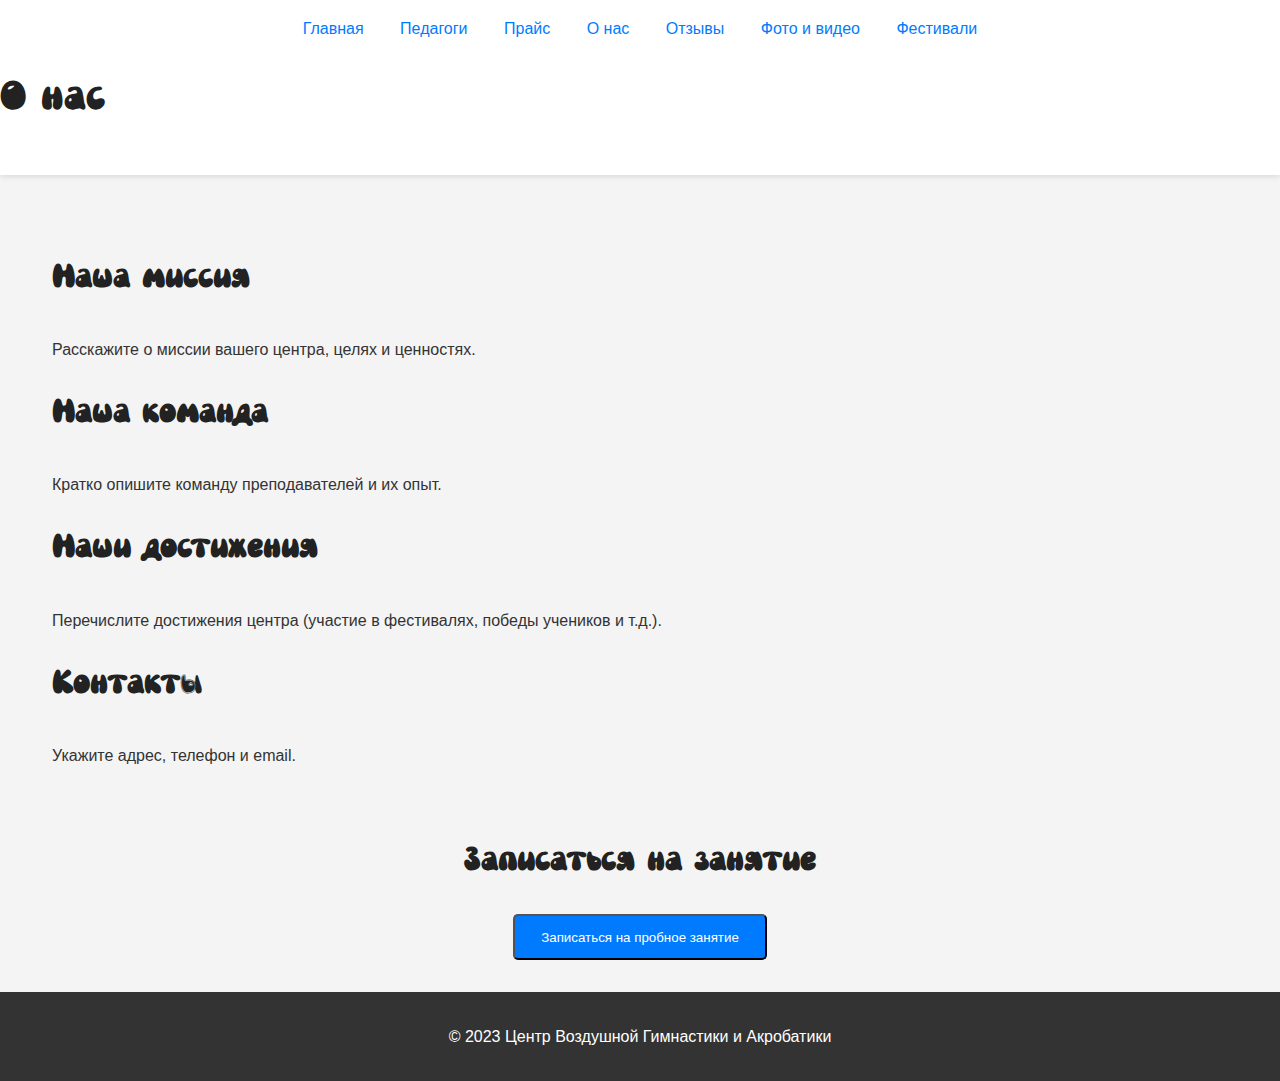
==== about.html @ 1d7b220d "Add files via upload" ====
<!DOCTYPE html>
<html lang="ru">
<head>
    <meta charset="UTF-8">
    <meta name="viewport" content="width=device-width, initial-scale=1.0">
    <title>О нас - Центр Воздушной Гимнастики и Акробатики</title>
    <link rel="stylesheet" href="style.css">
</head>
<body>
    <header>
        <!-- Навигационное меню (такое же, как на главной странице) -->
        <nav>
            <div class="burger-menu">
                <div class="bar"></div>
                <div class="bar"></div>
                <div class="bar"></div>
            </div>
            <ul>
                <li><a href="index.html">Главная</a></li>
                <li><a href="teachers.html">Педагоги</a></li>
                <li><a href="prices.html">Прайс</a></li>
                <li><a href="about.html">О нас</a></li>
                <li><a href="reviews.html">Отзывы</a></li>
                <li><a href="gallery.html">Фото и видео</a></li>
                <li><a href="festivals.html">Фестивали</a></li>
            </ul>
        </nav>
        <h1>О нас</h1>
    </header>

    <main>
        <section class="about-us">
            <h2>Наша миссия</h2>
            <p>Расскажите о миссии вашего центра, целях и ценностях.</p>

            <h2>Наша команда</h2>
            <p>Кратко опишите команду преподавателей и их опыт.</p>

            <h2>Наши достижения</h2>
            <p>Перечислите достижения центра (участие в фестивалях, победы учеников и т.д.).</p>

            <h2>Контакты</h2>
            <p>Укажите адрес, телефон и email.</p>
        </section>

        <section class="booking-section">
            <h2>Записаться на занятие</h2>
            <button id="openModalButton" class="button">Записаться на пробное занятие</button>
        </section>


        <!-- Модальное окно -->
        <div id="bookingModal" class="modal">
          <div class="modal-content">
            <span class="close-modal">&times;</span>
            <h2>Запись на пробное занятие</h2>
            <form id="bookingForm">
              <input type="text" id="name" placeholder="Ваше имя" required>
              <input type="email" id="email" placeholder="Ваш email" required>
              <input type="tel" id="phone" placeholder="Ваш телефон" required>
              <textarea id="message" placeholder="Ваше сообщение"></textarea>
              <button type="submit">Отправить</button>
            </form>
          </div>
        </div>

    </main>

    <footer>
        <p>&copy; 2023 Центр Воздушной Гимнастики и Акробатики</p>
    </footer>
    <script src="script.js"></script>
</body>
</html>
---- style.css ----
/* Общие стили */
body {
    font-family: 'Arial', sans-serif; /* Выберите подходящий шрифт */
    margin: 0;
    padding: 0;
    line-height: 1.6; /* Улучшаем читаемость */
    background-color: #f4f4f4; /* Светло-серый фон */
    color: #333; /* Темно-серый текст */
  }
  
  h1, h2, h3 {
    font-family: "FETesto-Regular";
    font-weight: bold;
    color: #222; /* Более темный заголовок */
  }
  
  h1 {
    font-size: 2.5em;
  }
  
  h2 {
    font-size: 2em;
  }
  
  h3 {
    font-size: 1.5em;
  }
  
  a {
    color: #007bff; /* Синяя ссылка */
    text-decoration: none;
  }
  
  a:hover {
    text-decoration: underline;
  }
  
  .button {
    background-color: #007bff; /* Синяя кнопка */
    color: white;
    padding: 10px 20px;
    text-align: center;
    text-decoration: none;
    display: inline-block;
    border-radius: 5px; /* Скругленные углы */
    cursor: pointer;
  }
  
  
  /* Стили для header */
  header {
    background-color: #fff; /* Белый фон header */
    padding: 1em 0;
    box-shadow: 0 2px 5px rgba(0,0,0,0.1); /* Тень */
  }
  
  nav ul {
    list-style: none;
    margin: 0;
    padding: 0;
    text-align: center; /* Центрируем меню */
  }
  
  nav li {
    display: inline-block;
    margin: 0 1em;
  }
  
  .burger-menu {
    display: none;
    cursor: pointer;
    position: absolute;
    top: 15px;
    right: 15px;
  }
  
  .burger-menu .bar {
    width: 30px;
    height: 3px;
    background-color: #333;
    margin: 5px 0;
    transition: 0.3s;
  }
  
  .burger-menu.active .bar:nth-child(1) {
    transform: rotate(45deg) translate(7px, 7px);
  }
  
  .burger-menu.active .bar:nth-child(2) {
    opacity: 0;
  }
  
  .burger-menu.active .bar:nth-child(3) {
    transform: rotate(-45deg) translate(5px, -5px);
  }
  
  /* Адаптивный дизайн */
  @media (max-width: 768px) {
    nav ul {
      display: none;
    }
    .burger-menu {
      display: block;
    }
    nav ul.active {
      display: block;
      position: absolute;
      top: 100%;
      left: 0;
      width: 100%;
      background-color: #fff;
      text-align: center;
    }
    nav ul.active li {
      display: block;
      margin: 10px 0;
    }
  }
  
  
  /* Стили для main */
  main {
    padding: 2em;
  }
  
  
  /* Стили для секций */
  .hero {
    text-align: center;
    background-image: url('hero-image.jpg'); /* Задний фон */
    background-size: cover;
    background-position: center;
    color: white;
    padding: 4em 0;
  }
  
  .features {
    display: grid;
    grid-template-columns: repeat(auto-fit, minmax(250px, 1fr)); /* Адаптивная сетка */
    grid-gap: 2em;
  }
  
  .feature {
    text-align: center;
    padding: 1em;
    border: 1px solid #ddd;
    border-radius: 5px;
    background-color: white;
  }
  
  .testimonials {
    padding: 2em 0;
  }
  
  .testimonial {
    border: 1px solid #ddd;
    padding: 1em;
    margin-bottom: 1em;
    background-color: white;
  }
  
  /* Стили для footer */
  footer {
    background-color: #333;
    color: white;
    text-align: center;
    padding: 1em 0;
  }


/* Стили для формы */
#bookingForm {
    max-width: 500px; /* Максимальная ширина формы */
    margin: 2em auto; /* Центрирование формы */
    padding: 2em;
    background-color: #fff;
    border-radius: 5px;
    box-shadow: 0 2px 5px rgba(0,0,0,0.1); /* Тень */
  }
  
  #bookingForm label {
    display: block;
    margin-bottom: 0.5em;
    font-weight: bold;
  }
  
  #bookingForm input,
  #bookingForm textarea {
    width: 100%;
    padding: 0.8em;
    margin-bottom: 1em;
    border: 1px solid #ccc;
    border-radius: 5px;
    box-sizing: border-box; /* Убираем проблему с паддингом */
  }
  
  #bookingForm textarea {
    height: 10em; /* Высота textarea */
  }
  
  #bookingForm button[type="submit"] {
    background-color: #007bff;
    color: white;
    padding: 1em 2em;
    border: none;
    border-radius: 5px;
    cursor: pointer;
    transition: background-color 0.3s ease; /* Плавный переход цвета при наведении */
  }
  
  #bookingForm button[type="submit"]:hover {
    background-color: #0069d9; /* Более темный цвет при наведении */
  }
  
  
  /* Стили для модального окна (если используется) */
  #bookingModal {
   display: none; /* Скрыто по умолчанию */
   position: fixed; /* Фиксированное положение */
   z-index: 1; /* Наложение поверх других элементов */
   left: 0;
   top: 0;
   width: 100%;
   height: 100%;
   overflow: auto; /* Добавляем прокрутку, если контент больше экрана */
   background-color: rgba(0,0,0,0.4); /* Полупрозрачный черный фон */
  }
  
  .modal-content {
   background-color: #fefefe;
   margin: 15% auto;
   padding: 20px;
   border: 1px solid #888;
   width: 30%;
   border-radius: 5px;
  }
  
  .close-modal {
   color: #aaa;
   float: right;
   font-size: 28px;
   font-weight: bold;
  }
  
  .close-modal:hover,
  .close-modal:focus {
   color: black;
   text-decoration: none;
   cursor: pointer;
  }
  
/* Стили для модального окна */
.modal {
    display: none; /* Скрыто по умолчанию */
    position: fixed; /* Фиксированное положение */
    z-index: 1; /* Наложение поверх других элементов */
    left: 0;
    top: 0;
    width: 100%;
    height: 100%;
    overflow: auto; /* Добавляем прокрутку, если контент больше экрана */
    background-color: rgba(0,0,0,0.4); /* Полупрозрачный черный фон */
  }
  
  .modal-content {
    background-color: #fefefe;
    margin: 15% auto; /* Автоматическое центрирование */
    padding: 20px;
    border: 1px solid #888;
    width: 80%; /* Ширина модального окна */
    max-width: 600px; /* Максимальная ширина */
    border-radius: 5px;
  }
  
  .close-modal {
    color: #aaa;
    float: right;
    font-size: 28px;
    font-weight: bold;
    cursor: pointer;
  }
  
  .close-modal:hover,
  .close-modal:focus {
    color: black;
    text-decoration: none;
  }

.teachers-list {
    display: grid;
    grid-template-columns: repeat(auto-fit, minmax(300px, 1fr)); /* Адаптивная сетка */
    grid-gap: 20px;
    padding: 20px;
}

.teacher {
    border: 1px solid #ccc;
    padding: 10px;
    border-radius: 5px;
    box-shadow: 2px 2px 5px rgba(0, 0, 0, 0.1);
    text-align: center;
    background-color: #fff;
}

.teacher img {
    max-width: 100%;
    height: auto;
    margin-bottom: 10px;
    border-radius: 5px;
}

.price-list table {
    width: 80%;
    margin: 20px auto;
    border-collapse: collapse;
    border-spacing: 0;
    font-size: 16px;
}

.price-list th,
.price-list td {
    border: 1px solid #ddd;
    padding: 8px;
    text-align: left;
}

.price-list th {
    background-color: #f2f2f2;
    font-weight: bold;
}

.price-list tbody tr:nth-child(even) {
    background-color: #f9f9f9;
}

.booking-section {
    text-align: center;
    margin-top: 2em;
}

.booking-section .button {
    display: inline-block;
    padding: 1em 2em;
    background-color: #007bff;
    color: white;
    text-decoration: none;
    border-radius: 5px;
}

.about-us {
    padding: 20px;
    line-height: 1.6;
  }
  
  .about-us h2 {
    margin-bottom: 1em;
  }
  
  .about-us p {
    margin-bottom: 1em;
  }
  
  .booking-section {
    text-align: center;
    margin-top: 2em;
  }
  
  .booking-section .button {
    display: inline-block;
    padding: 1em 2em;
    background-color: #007bff;
    color: white;
    text-decoration: none;
    border-radius: 5px;
    cursor: pointer;
  }
  
/* ... (предыдущий код) ... */

.reviews-section {
    padding: 20px;
  }
  
  .review {
    border: 1px solid #ccc;
    padding: 10px;
    margin-bottom: 10px;
    border-radius: 5px;
    background-color: #f9f9f9;
  }
  
  .review blockquote {
    margin: 0;
  }
  
  .review p {
    text-align: right;
    font-style: italic;
    margin-top: 5px;
  }
  
/* ... (предыдущий код) ... */

.gallery {
    display: grid;
    grid-template-columns: repeat(auto-fit, minmax(300px, 1fr));
    grid-gap: 20px;
    padding: 20px;
  }
  
  .gallery-item {
    border: 1px solid #ccc;
    padding: 10px;
    border-radius: 5px;
    background-color: #fff;
    box-shadow: 2px 2px 5px rgba(0, 0, 0, 0.1);
  }
  
  .gallery img, .gallery video {
    max-width: 100%;
    height: auto;
  }
  


@font-face {
    font-family: "FETesto-Regular";
    src: url("fonts/FETesto-Regular.ttf")
    format("truetype");
    font-style: normal;
    font-weight: normal;
  }
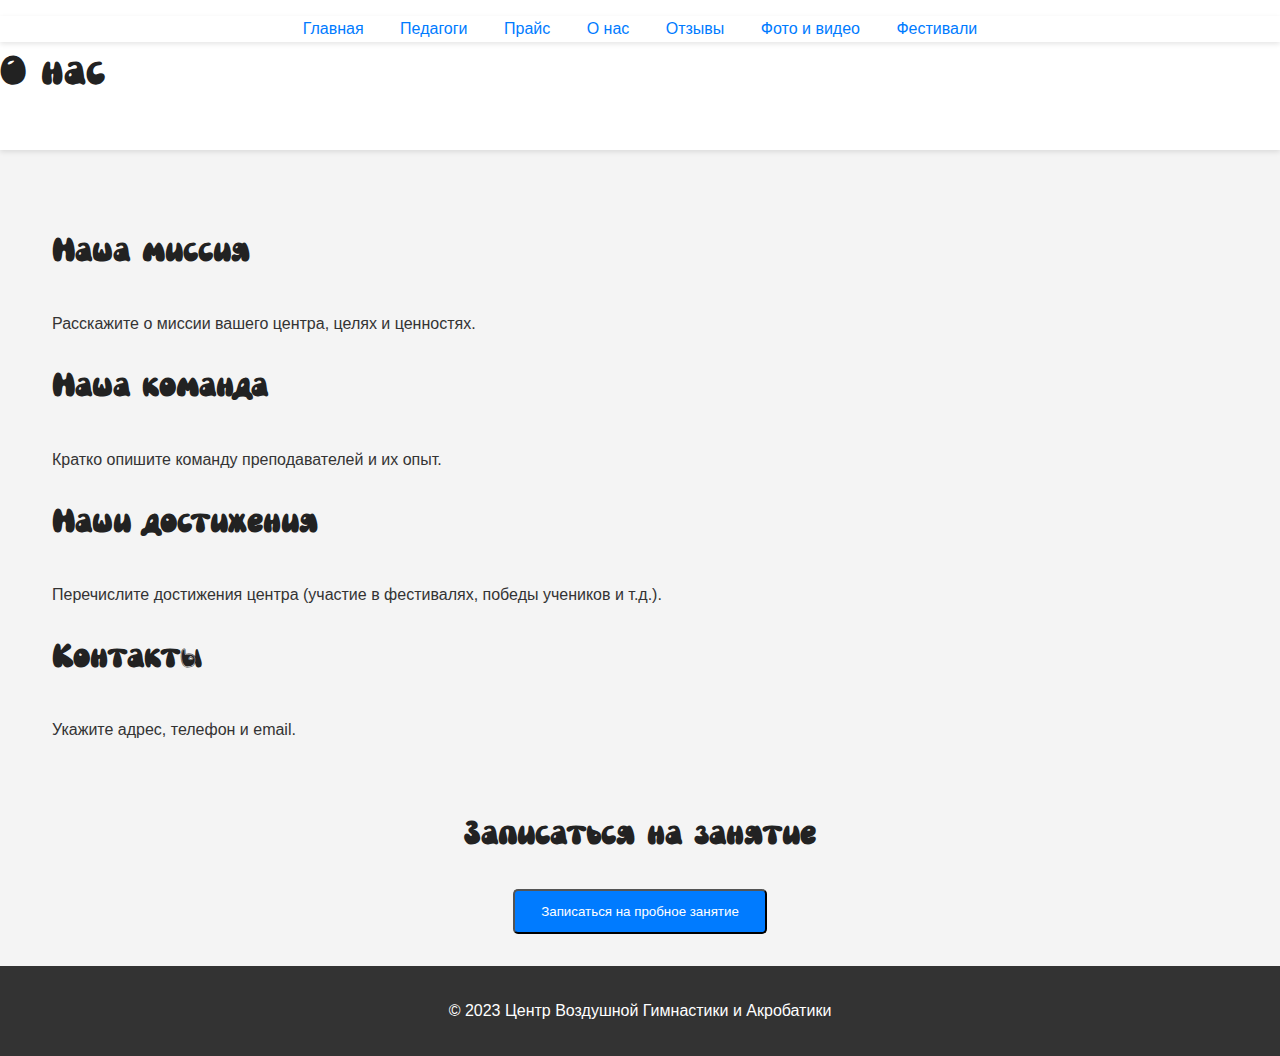
==== commit ab4087be: "Add files via upload" ====
--- a/about.html
+++ b/about.html
@@ -69,6 +69,7 @@
     <footer>
         <p>&copy; 2023 Центр Воздушной Гимнастики и Акробатики</p>
     </footer>
+    <button id="scrollTopButton" class="scrollTopButton">Наверх</button>
     <script src="script.js"></script>
 </body>
 </html>--- a/style.css
+++ b/style.css
@@ -54,17 +54,27 @@
     box-shadow: 0 2px 5px rgba(0,0,0,0.1); /* Тень */
   }
   
+  nav {
+    position: relative;
+  }
+  
   nav ul {
     list-style: none;
     margin: 0;
     padding: 0;
-    text-align: center; /* Центрируем меню */
-  }
-  
-  nav li {
-    display: inline-block;
-    margin: 0 1em;
-  }
+    text-align: center;
+    position: absolute;
+    top: 100%;
+    left: 0;
+    width: 100%;
+    background-color: #fff;
+    display:block;
+    box-shadow: 0 2px 5px rgba(0,0,0,0.1);
+  }
+  
+  nav ul.show { display: block; }
+  
+  nav li { display: inline-block; margin: 0 1em; }
   
   .burger-menu {
     display: none;
@@ -94,28 +104,41 @@
     transform: rotate(-45deg) translate(5px, -5px);
   }
   
-  /* Адаптивный дизайн */
   @media (max-width: 768px) {
     nav ul {
-      display: none;
-    }
-    .burger-menu {
-      display: block;
-    }
-    nav ul.active {
-      display: block;
       position: absolute;
       top: 100%;
       left: 0;
       width: 100%;
       background-color: #fff;
       text-align: center;
+      display: none;
     }
-    nav ul.active li {
-      display: block;
-      margin: 10px 0;
-    }
-  }
+  
+    nav ul.show { display: block; }
+  
+    .burger-menu { display: block; }
+    nav li { display: block; margin: 10px 0; }
+  }
+  
+  /* Стиль для кнопки "Наверх" */
+  .scrollTopButton {
+    display:none;
+    position: fixed;
+    bottom: 20px;
+    right: 20px;
+    padding: 10px 20px;
+    background-color: #007bff;
+    color: white;
+    border: none;
+    border-radius: 5px;
+    cursor: pointer;
+    opacity: 0.8;
+    transition: opacity 0.3s ease;
+    z-index: 100;
+  }
+  
+  .scrollTopButton:hover { opacity: 1; }
   
   
   /* Стили для main */
@@ -416,11 +439,54 @@
     box-shadow: 2px 2px 5px rgba(0, 0, 0, 0.1);
   }
   
-  .gallery img, .gallery video {
+  .gallery img {
     max-width: 100%;
     height: auto;
   }
   
+  .gallery video {
+    max-width: auto;
+    height: 100%;
+  }
+
+
+.swiper {
+    width: 100%;
+    height: 300px; /* Настройте высоту по необходимости */
+}
+
+.swiper-slide img {
+    display: block;
+    width: 100%;
+    height: 100%;
+    object-fit: cover;
+}
+
+.swiper-button-prev, .swiper-button-next {
+    color: #007bff; /* цвет стрелок */
+}
+
+.festivals-list {
+    display: grid;
+    grid-template-columns: repeat(auto-fit, minmax(350px, 1fr)); /* Адаптивная сетка */
+    grid-gap: 20px;
+    padding: 20px;
+}
+
+.festival {
+    border: 1px solid #ccc;
+    padding: 10px;
+    border-radius: 5px;
+    background-color: #fff;
+    box-shadow: 2px 2px 5px rgba(0, 0, 0, 0.1);
+}
+
+.festival img {
+    max-width: 100%;
+    height: auto;
+    margin-bottom: 10px;
+}
+
 
 
 @font-face {
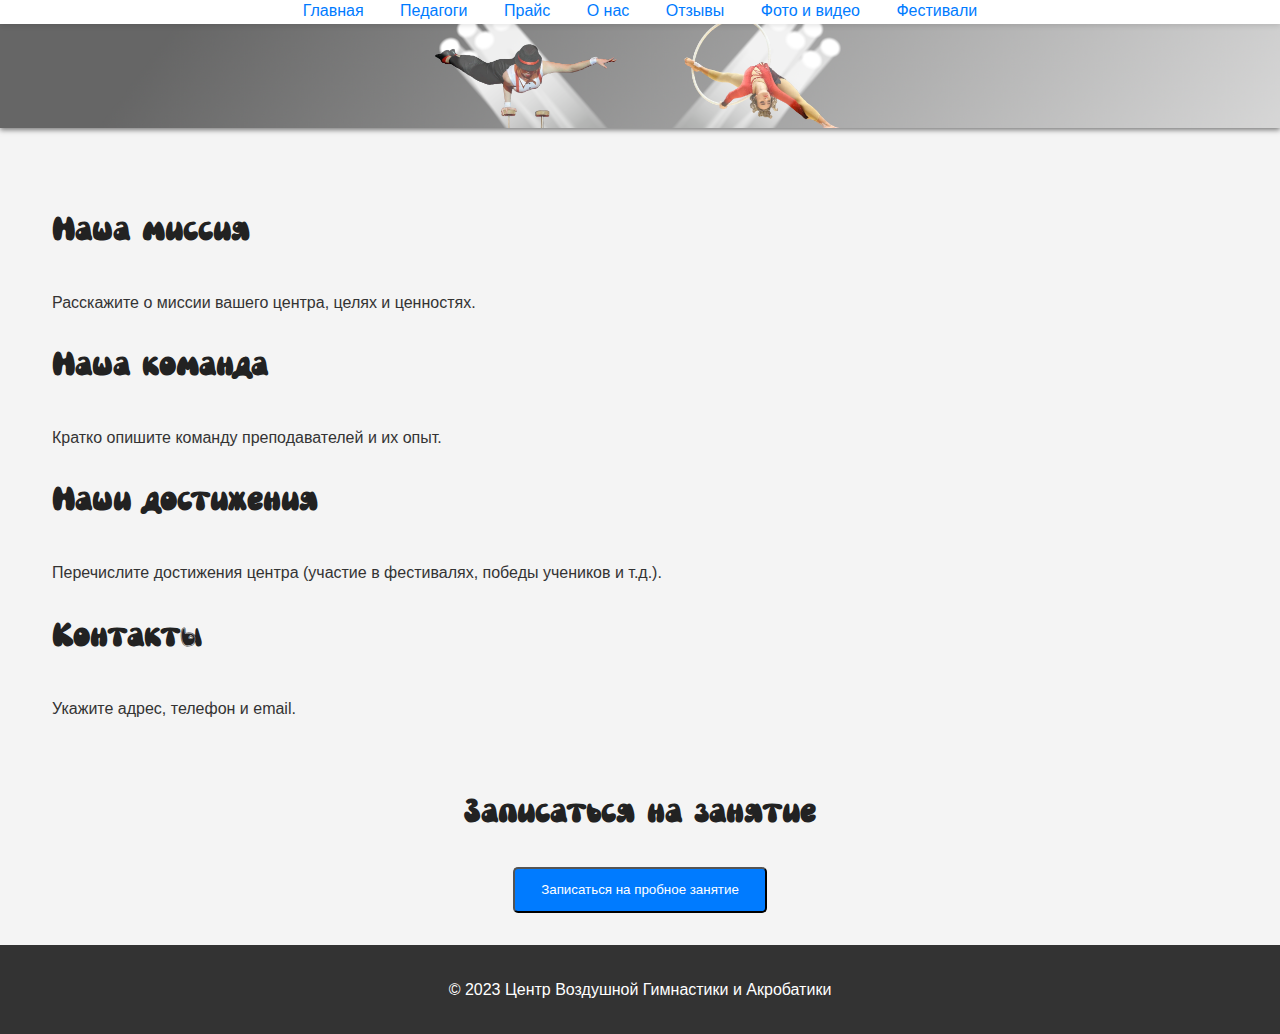
==== commit 2ee4f7c9: "Add files via upload" ====
--- a/about.html
+++ b/about.html
@@ -25,7 +25,7 @@
                 <li><a href="festivals.html">Фестивали</a></li>
             </ul>
         </nav>
-        <h1>О нас</h1>
+
     </header>
 
     <main>
--- a/style.css
+++ b/style.css
@@ -15,7 +15,7 @@
   }
   
   h1 {
-    font-size: 2.5em;
+    font-size: 2.5em; 
   }
   
   h2 {
@@ -49,9 +49,12 @@
   
   /* Стили для header */
   header {
-    background-color: #fff; /* Белый фон header */
-    padding: 1em 0;
-    box-shadow: 0 2px 5px rgba(0,0,0,0.1); /* Тень */
+    background-color: #8a8585; /* Серый фон header */
+    padding: 4em 0;
+    box-shadow: 0 2px 5px rgba(0,0,0,0.5); /* Тень */
+    background: url("fons/NewFone1-2.png") no-repeat;
+    background-size:cover;
+    background-position: center;
   }
   
   nav {
@@ -60,12 +63,12 @@
   
   nav ul {
     list-style: none;
-    margin: 0;
+    margin: -6cap;
     padding: 0;
     text-align: center;
     position: absolute;
     top: 100%;
-    left: 0;
+    left: 6cap;
     width: 100%;
     background-color: #fff;
     display:block;
@@ -121,6 +124,11 @@
     nav li { display: block; margin: 10px 0; }
   }
   
+  .tagline{
+    margin: 0;
+    left: 6cap;
+  }
+
   /* Стиль для кнопки "Наверх" */
   .scrollTopButton {
     display:none;
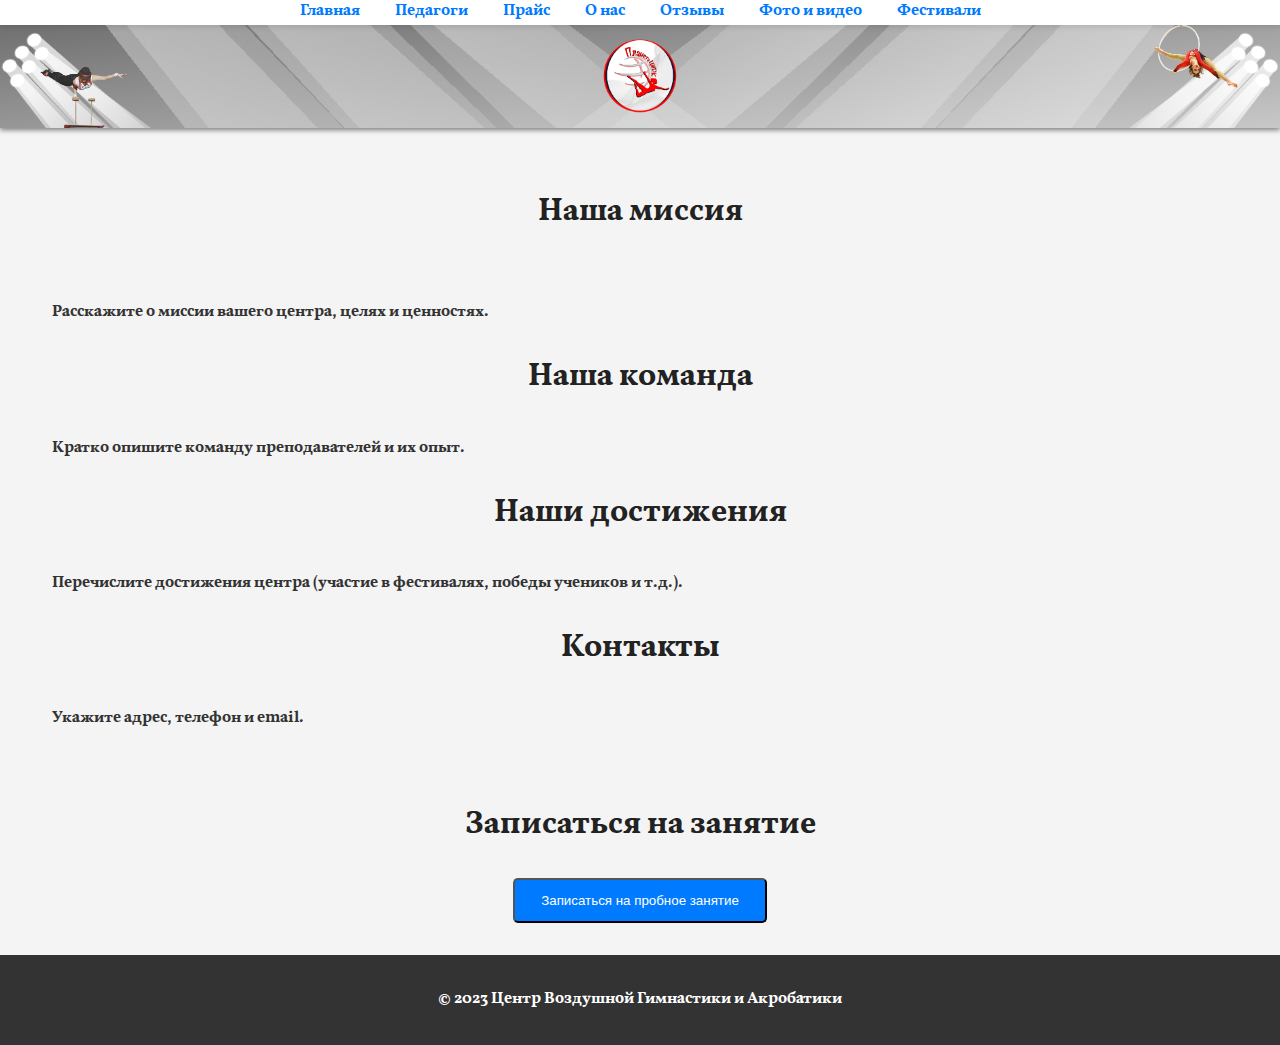
==== commit e72ee70c: "Add files via upload" ====
--- a/about.html
+++ b/about.html
@@ -29,8 +29,9 @@
     </header>
 
     <main>
+        <h2>Наша миссия</h2>
         <section class="about-us">
-            <h2>Наша миссия</h2>
+            
             <p>Расскажите о миссии вашего центра, целях и ценностях.</p>
 
             <h2>Наша команда</h2>
--- a/style.css
+++ b/style.css
@@ -1,6 +1,6 @@
 /* Общие стили */
 body {
-    font-family: 'Arial', sans-serif; /* Выберите подходящий шрифт */
+    font-family: "Vollda-Bold"; /* Выберите подходящий шрифт */
     margin: 0;
     padding: 0;
     line-height: 1.6; /* Улучшаем читаемость */
@@ -9,17 +9,19 @@
   }
   
   h1, h2, h3 {
-    font-family: "FETesto-Regular";
+    font-family: "Vollda-Bold";
     font-weight: bold;
     color: #222; /* Более темный заголовок */
   }
   
   h1 {
     font-size: 2.5em; 
+    text-align: center;
   }
   
   h2 {
     font-size: 2em;
+    text-align: center;
   }
   
   h3 {
@@ -52,9 +54,10 @@
     background-color: #8a8585; /* Серый фон header */
     padding: 4em 0;
     box-shadow: 0 2px 5px rgba(0,0,0,0.5); /* Тень */
-    background: url("fons/NewFone1-2.png") no-repeat;
-    background-size:cover;
-    background-position: center;
+    background: url("fons/alya.png"), url("fons/any.png"), url("fons/Софиты_прав.png"), url("fons/Софиты_лев.png"), url("icons/logo.png"), url("fons/Свет_лев.png"), url("fons/Свет_прав.png"), linear-gradient(to right bottom, rgba(102, 102, 102, 1), rgba(200, 200, 200, 1));
+    background-repeat: no-repeat;
+    background-size: contain, contain, contain, contain, contain, cover, cover;
+    background-position: right, left, right 2em, left 2em, center 0.8em, left, right;
   }
   
   nav {
@@ -432,7 +435,7 @@
   
 /* ... (предыдущий код) ... */
 
-.gallery {
+/* .gallery {
     display: grid;
     grid-template-columns: repeat(auto-fit, minmax(300px, 1fr));
     grid-gap: 20px;
@@ -460,15 +463,66 @@
 
 .swiper {
     width: 100%;
-    height: 300px; /* Настройте высоту по необходимости */
-}
+    height: 300px; /* Настройте высоту по необходимости *
+} 
 
 .swiper-slide img {
     display: block;
     width: 100%;
     height: 100%;
     object-fit: cover;
-}
+} */
+
+.gallery {
+  display: grid; /* Или flex, в зависимости от вашей верстки */
+  grid-template-columns: repeat(auto-fit, minmax(300px, 1fr));
+  grid-gap: 20px;
+  padding: 20px;
+  justify-content: center; /* Центрирование по горизонтали */
+  align-items: center; /* Центрирование по вертикали */
+}
+
+.gallery-item { /* Этот класс предполагается в вашей HTML-разметке */
+  width: 100%; /* Занимаем всю доступную ширину */
+  max-width: 300px; /* Максимальная ширина (для адаптивности) */
+  position: relative; /* Для абсолютного позиционирования внутри */
+  padding-bottom: 56.25%; /* Соотношение сторон 16:9 */
+}
+
+
+.gallery img, .gallery video {
+  position: absolute;
+  top: 0;
+  left: 0;
+  width: 100%;
+  height: 100%;
+  object-fit: cover; /* Обрезаем, сохраняя пропорции */
+  object-position: center center; /* Центрируем изображение/видео внутри контейнера */
+}
+
+
+/* Если используете Swiper: */
+.swiper {
+ width: 100%;
+}
+
+.swiper-slide {
+ width: 100%;
+ position: relative; /* Для абсолютного позиционирования внутри */
+ padding-bottom: 56.25%; /* Соотношение сторон 16:9 (настройте, если нужно другое) */
+}
+
+.swiper-slide img, .swiper-slide video {
+  position: absolute;
+  top: 0;
+  left: 0;
+  width: 100%;
+  height: 100%;
+  object-fit: cover;
+  object-position: center center;
+}
+
+
 
 .swiper-button-prev, .swiper-button-next {
     color: #007bff; /* цвет стрелок */
@@ -498,9 +552,9 @@
 
 
 @font-face {
-    font-family: "FETesto-Regular";
-    src: url("fonts/FETesto-Regular.ttf")
-    format("truetype");
+    font-family: "Vollda-Bold";
+    src: url("fonts/Vollda-Bold.otf")
+    format("opentype");
     font-style: normal;
     font-weight: normal;
   }
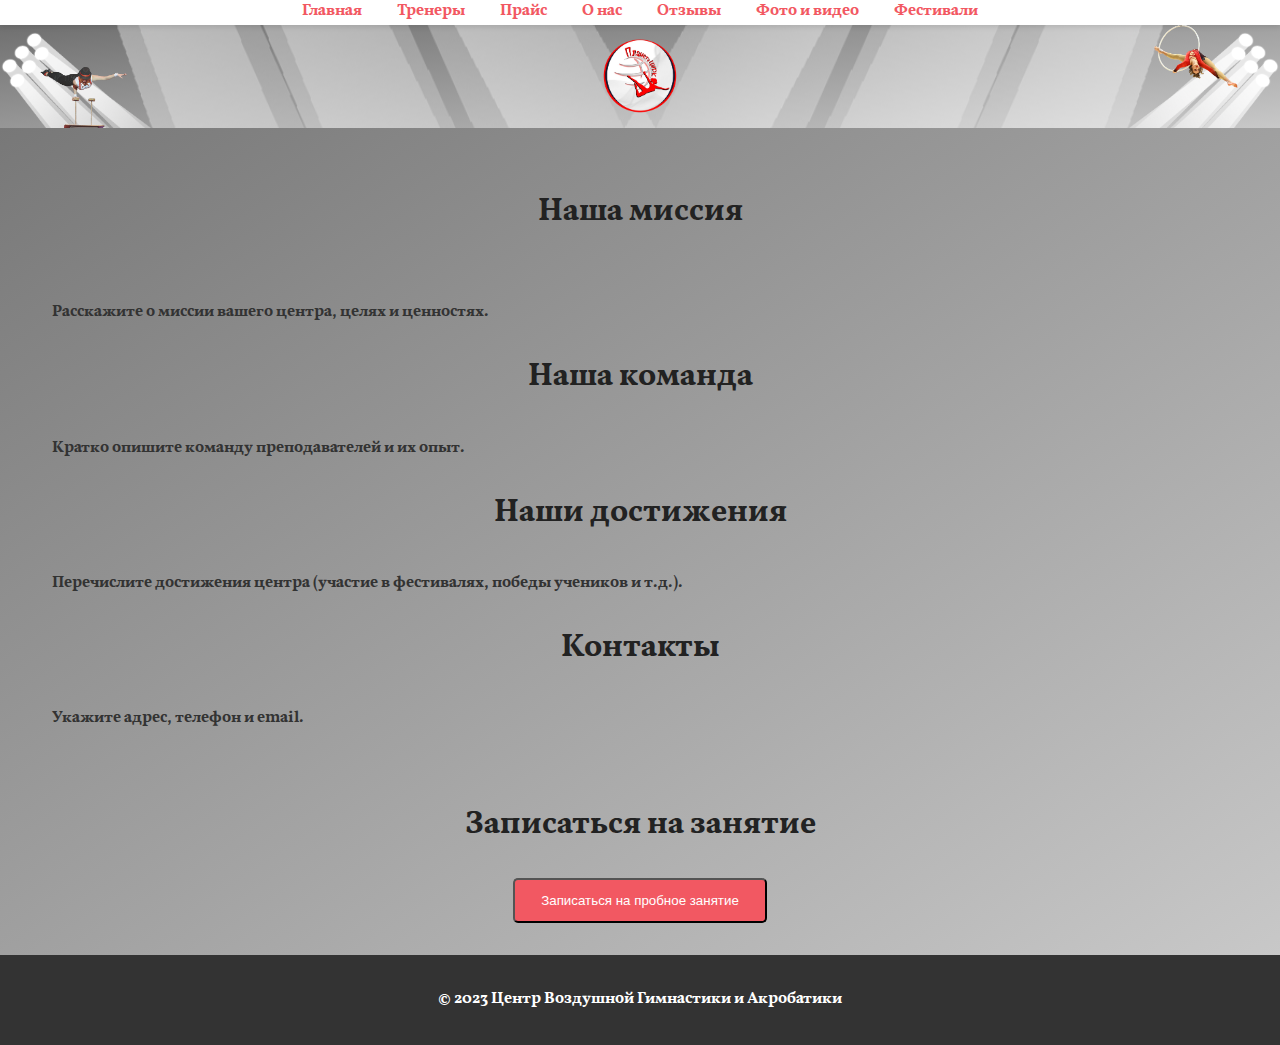
==== commit 5608bd63: "Add files via upload" ====
--- a/about.html
+++ b/about.html
@@ -17,7 +17,7 @@
             </div>
             <ul>
                 <li><a href="index.html">Главная</a></li>
-                <li><a href="teachers.html">Педагоги</a></li>
+                <li><a href="teachers.html">Тренеры</a></li>
                 <li><a href="prices.html">Прайс</a></li>
                 <li><a href="about.html">О нас</a></li>
                 <li><a href="reviews.html">Отзывы</a></li>
--- a/style.css
+++ b/style.css
@@ -29,7 +29,7 @@
   }
   
   a {
-    color: #007bff; /* Синяя ссылка */
+    color: #F25862; /* Красная ссылка */
     text-decoration: none;
   }
   
@@ -38,7 +38,7 @@
   }
   
   .button {
-    background-color: #007bff; /* Синяя кнопка */
+    background-color: #F25862; /* красная кнопка */
     color: white;
     padding: 10px 20px;
     text-align: center;
@@ -139,7 +139,7 @@
     bottom: 20px;
     right: 20px;
     padding: 10px 20px;
-    background-color: #007bff;
+    background-color: #F25862;
     color: white;
     border: none;
     border-radius: 5px;
@@ -155,17 +155,20 @@
   /* Стили для main */
   main {
     padding: 2em;
+    background: linear-gradient(to right bottom, rgba(120, 120, 120, 1), rgba(200, 200, 200, 1));
   }
   
   
   /* Стили для секций */
   .hero {
     text-align: center;
-    background-image: url('hero-image.jpg'); /* Задний фон */
+    background-image: url("img/slogan.png"); /* Задний фон */
     background-size: cover;
+    background-repeat: no-repeat;
     background-position: center;
-    color: white;
-    padding: 4em 0;
+    
+    color: white;
+    padding: 10em 0;
   }
   
   .features {
@@ -233,7 +236,7 @@
   }
   
   #bookingForm button[type="submit"] {
-    background-color: #007bff;
+    background-color: #F25862;
     color: white;
     padding: 1em 2em;
     border: none;
@@ -243,7 +246,7 @@
   }
   
   #bookingForm button[type="submit"]:hover {
-    background-color: #0069d9; /* Более темный цвет при наведении */
+    background-color: #803035; /* Более темный цвет при наведении */
   }
   
   
@@ -375,7 +378,7 @@
 .booking-section .button {
     display: inline-block;
     padding: 1em 2em;
-    background-color: #007bff;
+    background-color: #F25862;
     color: white;
     text-decoration: none;
     border-radius: 5px;
@@ -402,7 +405,7 @@
   .booking-section .button {
     display: inline-block;
     padding: 1em 2em;
-    background-color: #007bff;
+    background-color: #F25862;
     color: white;
     text-decoration: none;
     border-radius: 5px;
@@ -474,6 +477,7 @@
 } */
 
 .gallery {
+  
   display: grid; /* Или flex, в зависимости от вашей верстки */
   grid-template-columns: repeat(auto-fit, minmax(300px, 1fr));
   grid-gap: 20px;
@@ -525,7 +529,7 @@
 
 
 .swiper-button-prev, .swiper-button-next {
-    color: #007bff; /* цвет стрелок */
+  color: #F25862; /* цвет стрелок */
 }
 
 .festivals-list {
